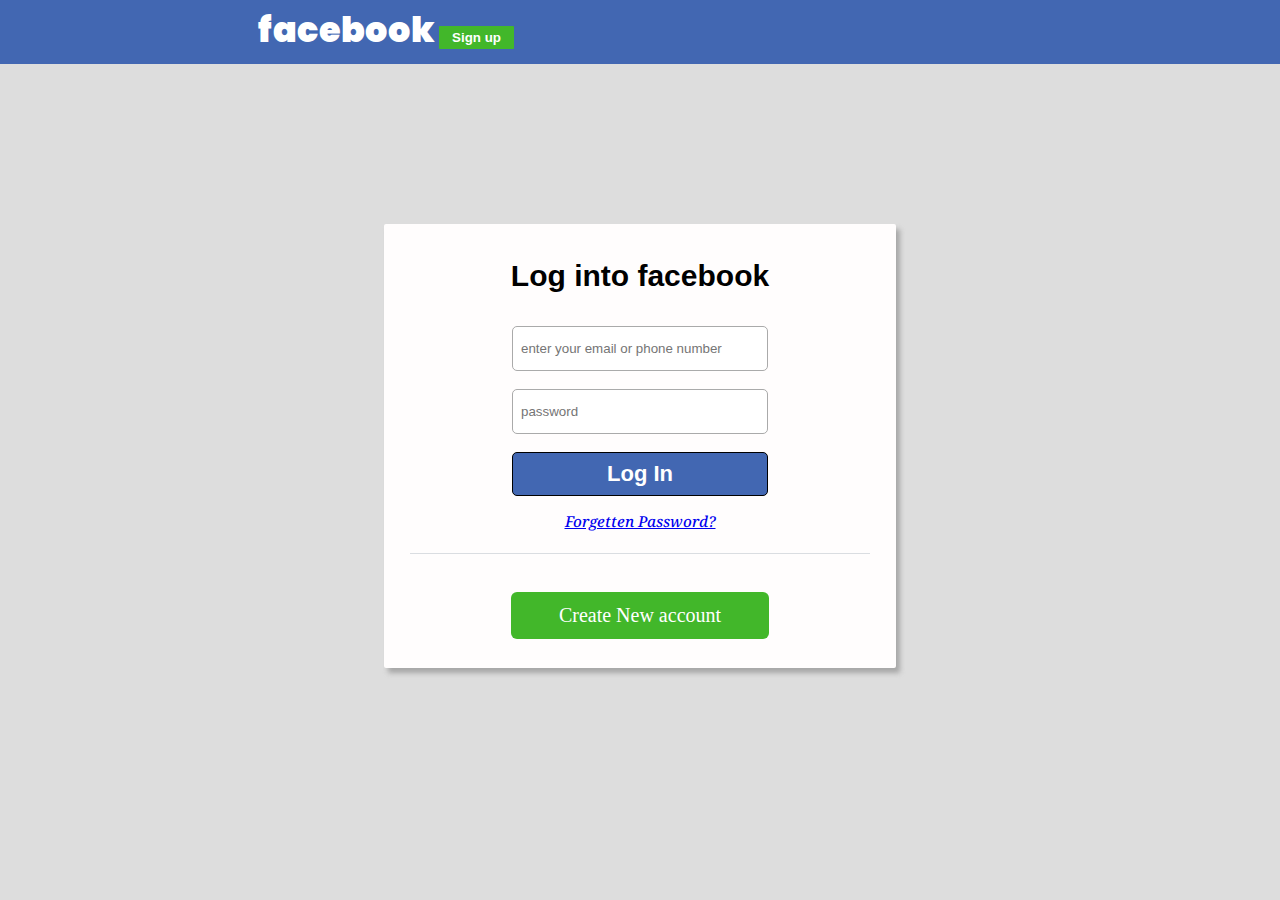
==== login.html @ 6449ea6c "facebook login page create-1" ====
<!DOCTYPE html>
<html lang="en">
<head>
   <meta charset="UTF-8">
   <meta http-equiv="X-UA-Compatible" content="IE=edge">
   <meta name="viewport" content="width=device-width, initial-scale=1.0">
   <title>facebook login page</title>
      <style>
      @import url('https://fonts.googleapis.com/css2?family=Hachi+Maru+Pop&family=Noto+Serif:ital@1&family=Poppins&display=swap');
      </style>
   <link rel="stylesheet" href="style.css">
</head>
   <body id="body">
   
      <div class="header">
         <div class="fb-logo">
            facebook
         </div>
         <button class="signup">Sign up</button>
      </div>
      <form action="#" method="GET">
         <div class="midle">  
            <h3>Log into facebook</h3>
            <br>
            <input class="input2" type="text" name="email" placeholder="enter your email or phone number" required/>
            <br><br>
            <input class="input2" type="password" name="password" placeholder="password" required/>
            <br><br>
            <input class="submitbuttton" type="submit" name="submit" value="Log In">
            <a href="#"><h4>Forgetten Password?</h4></a>
            <div class="hrline"></div>
            <br>
            <div class="new-account-div"><a class="new-account" href="#">Create New account</a></div>
         </div>
      </form>
   </body>
</html>
---- style.css ----
#body{
   background-color: rgb(221, 221, 221);
   margin: 0px;
   padding: 0px;
}

.header{
   background-color: #4267B2;
   padding: 8px;
   margin-top: -20px;
   
    
}

.fb-logo{
   font-size: 35px;
   font-family: 'Hachi Maru Pop', cursive;
   font-family: 'Noto Serif', serif;
   font-family: 'Poppins', sans-serif;

   font-style: initial;
   display: inline-block;
   color: white;
   font-weight: 850;
   margin-left: 250px;
   margin-top: 15px;
  
}

.signup{
   width: 75px;
   box-shadow: 2px;
   background-color: #42b72a;
   color: white;
   font-weight: 700;
   padding: 4px 0px;
   outline: none;
   border: none;
   border-radius: 1px;
}

h3{
   padding-top: 35px; font-family: arial; font-weight: 700; font-size: 30px; margin-bottom: 15px;
}

.midle{
   height: 444px;
   width: 40%;
   margin: 160px auto;
   background-color: rgb(255, 253, 253);
   align-items: center;
   justify-content: center;
   text-align: center;
   box-shadow: 4px 5px 5px 0px rgba(136,136,136,0.64);
   border-radius: 2px;
}

.input2{
   width:50%;
   border: 1px solid #aaa;
   border-radius:5px ;
   outline: none;
   box-sizing: border-box;
   padding: 14px 20px;
   padding-left: 8px;
   transition:0.4s;
}

.input2:focus{
   border-color: dodgerblue;
   box-shadow: 0 0 4px 0 dodgerblue;
}
.submitbuttton{
   background-color: #4267B2;
   padding:8px;
   font-size: 22px;
   width: 50%;
   outline: none;
   border: 0.5px solid black;
   border-radius: 5px;
   color: white;
   font-weight: 800;
}
.submitbuttton:hover{
   background-color: #517ed8;
   color: black;
   border: none;
   border-bottom: 4px solid rgb(245, 85, 85);
   transition: 0.9s;
   transform: scale(1.04);
}

a h4 {
   font-weight: 500;
   font-style: italic;
   font-family: 'Noto Serif', serif;
   font-size: 15px;
   margin-top: 15px;
}

.hrline{
   width: 90%;
   height: 2px;
   border-bottom: 1.8px solid #dadde1;
   margin: 20px auto;
}

.new-account-div{
   display:inline-block;
}

.new-account{
   text-decoration: none;
   color: white;
   background-color:#42b72a;
   font-family: inherit;
   
   border: none;
   border-radius: 6px;
   font-size: 20px;
   
   padding: 12px 48px;
   /* margin:8px; */
   display: block;

}

.new-account:hover{
   background-color: #44d826;
   transition: 0.4s;
}
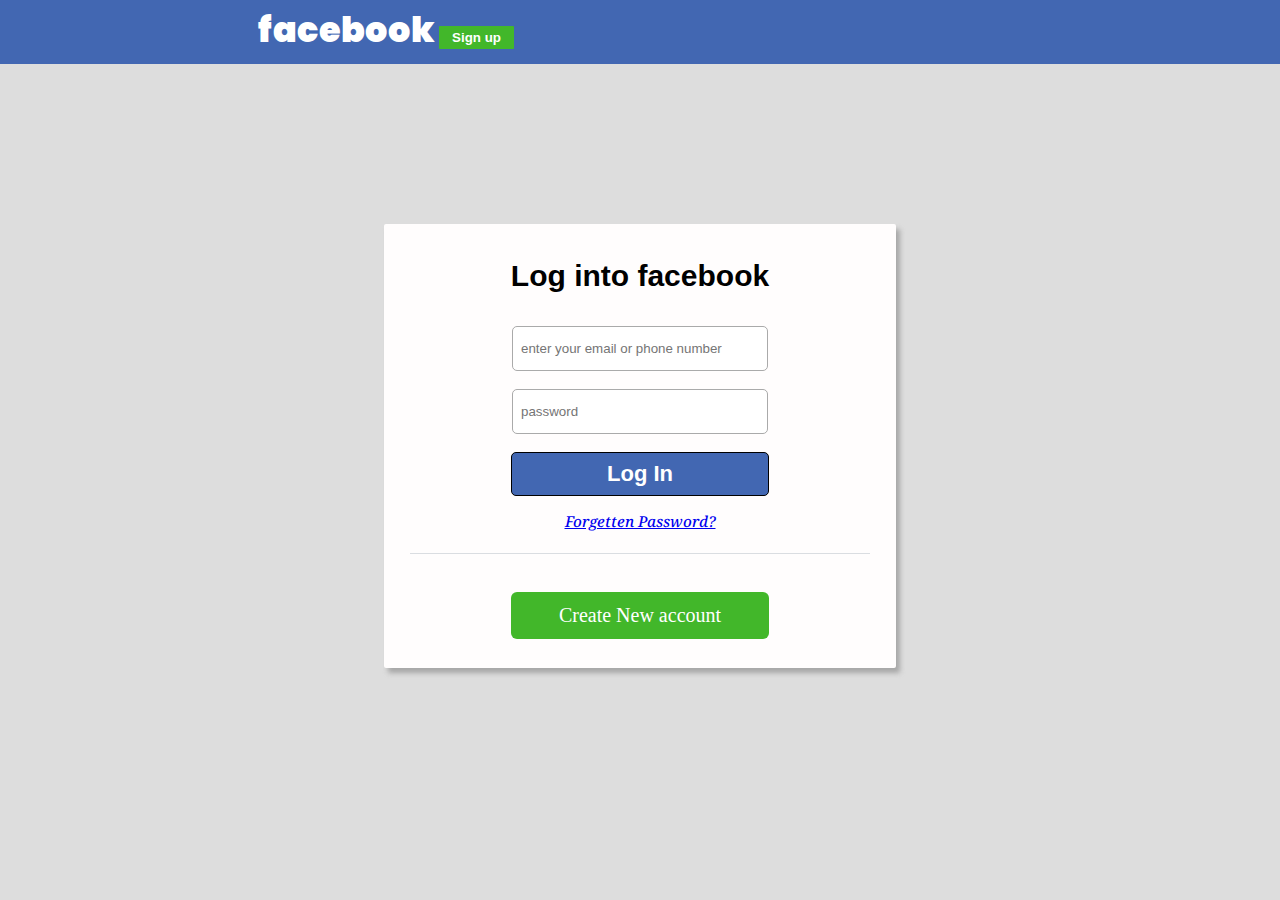
==== commit dafe4f79: "profile log in with php" ====
--- a/login.html
+++ b/login.html
@@ -18,7 +18,7 @@
          </div>
          <button class="signup">Sign up</button>
       </div>
-      <form action="#" method="GET">
+      <form action="#" method="GET" style="display:block;">
          <div class="midle">  
             <h3>Log into facebook</h3>
             <br>
@@ -26,7 +26,11 @@
             <br><br>
             <input class="input2" type="password" name="password" placeholder="password" required/>
             <br><br>
-            <input class="submitbuttton" type="submit" name="submit" value="Log In">
+
+            <div class="submitbuttton">
+               <a href="https://www.facebook.com/profile.php" target="_blank" style="text-decoration: none;color: white;">Log In</a>
+            </div>
+            
             <a href="#"><h4>Forgetten Password?</h4></a>
             <div class="hrline"></div>
             <br>
@@ -34,4 +38,7 @@
          </div>
       </form>
    </body>
-</html>+</html>
+
+
+<!-- <input class="submitbuttton" type="submit" name="submit" value="Log In"> -->--- a/style.css
+++ b/style.css
@@ -72,9 +72,11 @@
 }
 .submitbuttton{
    background-color: #4267B2;
-   padding:8px;
+   padding:8px 0px;
    font-size: 22px;
+   font-family: arial;
    width: 50%;
+   margin: 0px auto;
    outline: none;
    border: 0.5px solid black;
    border-radius: 5px;
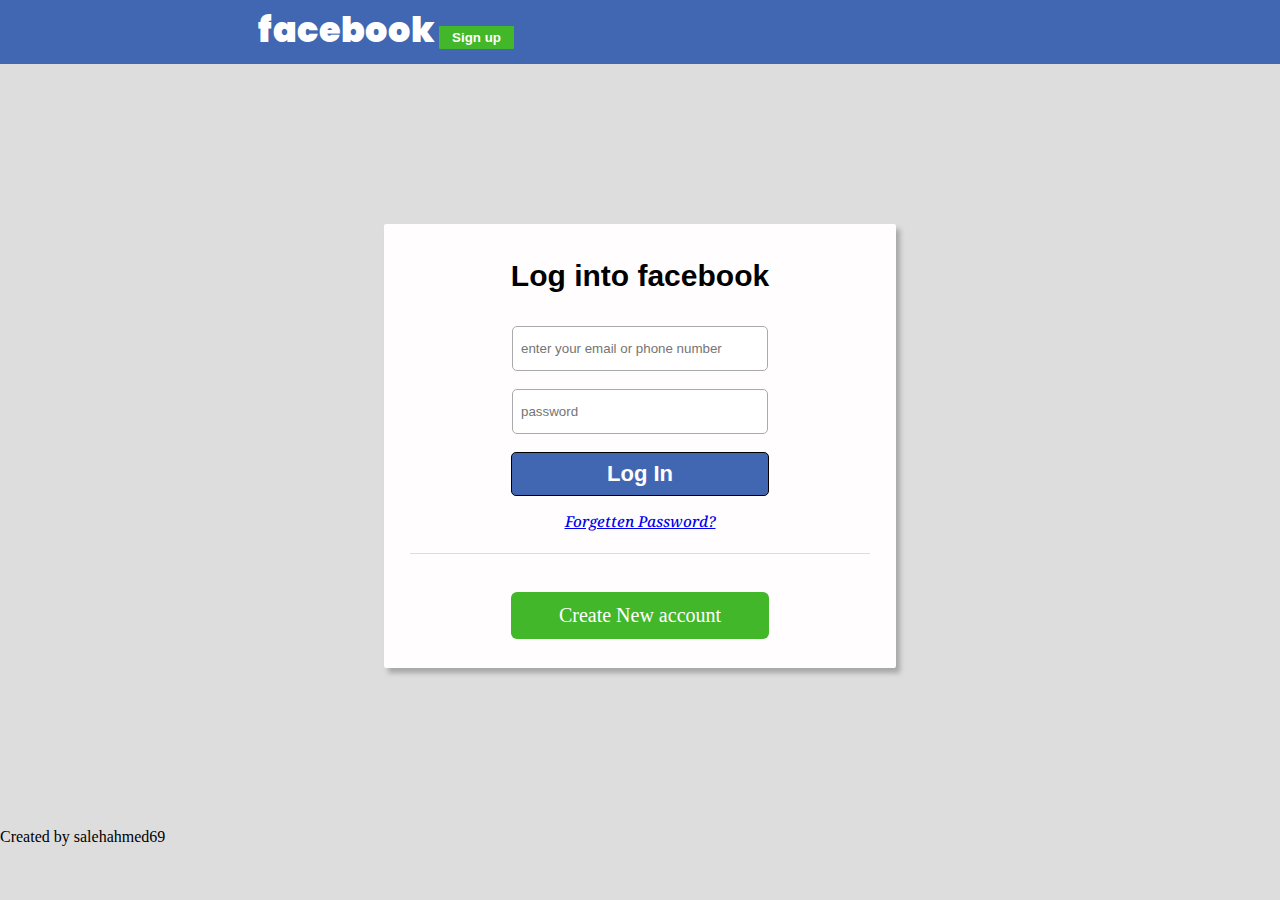
==== commit a7cab6ff: "mobile resposive" ====
--- a/login.html
+++ b/login.html
@@ -9,14 +9,17 @@
       @import url('https://fonts.googleapis.com/css2?family=Hachi+Maru+Pop&family=Noto+Serif:ital@1&family=Poppins&display=swap');
       </style>
    <link rel="stylesheet" href="style.css">
+   <link rel="stylesheet" media="screen and (max-width: 480px)" href="./css/mobile.css">
+
 </head>
-   <body id="body">
-   
+   <body id="body">  
       <div class="header">
-         <div class="fb-logo">
-            facebook
+         <div class="test">
+            <div class="fb-logo">
+               facebook
+            </div>
+            <button class="signup">Sign up</button>
          </div>
-         <button class="signup">Sign up</button>
       </div>
       <form action="#" method="GET" style="display:block;">
          <div class="midle">  
@@ -30,13 +33,14 @@
             <div class="submitbuttton">
                <a href="https://www.facebook.com/profile.php" target="_blank" style="text-decoration: none;color: white;">Log In</a>
             </div>
-            
+      
             <a href="#"><h4>Forgetten Password?</h4></a>
             <div class="hrline"></div>
             <br>
             <div class="new-account-div"><a class="new-account" href="#">Create New account</a></div>
          </div>
       </form>
+      <footer class="foter">Created by salehahmed69</footer>
    </body>
 </html>
 
--- a/css/mobile.css
+++ b/css/mobile.css
@@ -0,0 +1,144 @@
+#body{
+   background-color: rgba(241, 244, 252, 0.938);
+   margin: 0px;
+   padding: 0px;
+}
+
+.header{
+   background-color: #377affbb;
+   color: rgb(0, 0, 0);
+   padding: 8px;
+   margin-top: -5px;
+   display:block;
+   position: relative;   
+}
+
+.fb-logo{
+   font-size: 28px;
+   font-family: 'Poppins', sans-serif;
+   font-style: initial;
+   color: rgb(0, 0, 0);
+   font-weight: 900;
+   width: 100%;
+   margin:0px auto;
+   text-align: center;
+}
+
+.signup{
+   /* width: 75px;
+   box-shadow: 2px;
+   background-color: #42b72a;
+   color: white;
+   font-weight: 700;
+   padding: 4px 0px;
+   outline: none;
+   border: none;
+   border-radius: 1px; */
+   display: none;
+}
+
+.midle{
+   width: 80%;
+   height: 444px;
+   margin: 40px auto;
+   border-radius: 5px;
+   text-align: center;
+   background-color: rgb(255, 253, 253);
+   box-shadow: 4px 5px 5px 0px rgba(136,136,136,0.64); 
+}
+
+h3{
+   font-size: 25px;
+   font-weight: 700;
+   padding-top: 32px; 
+   font-family: arial; 
+   margin-bottom: 11px;
+}
+
+.input2{
+   width:85%;
+   border: 1px solid #aaa;
+   border-radius:5px ;
+   outline: none;
+   box-sizing: border-box;
+   padding: 14px 20px;
+   padding-left: 8px;
+   transition:0.4s;
+}
+
+.input2:focus{
+   border-color: dodgerblue;
+   box-shadow: 0 0 4px 0 dodgerblue;
+}
+
+.submitbuttton{
+   width: 30%;
+   outline: none; 
+   color: white;
+   padding:8px 0px;
+   font-size: 22px;
+   font-weight: 850;
+   margin: 0px auto; 
+   font-family: arial;
+   border-radius: 5px;
+   background-color: #414650e5;
+   border: 0.5px solid rgb(0, 0, 0);   
+}
+/* .submitbuttton:hover{
+   background-color: #517ed8;
+   color: black;
+   border: none;
+   border-bottom: 4px solid rgb(245, 85, 85);
+   transition: 0.9s;
+   transform: scale(1.04);
+} */
+
+a h4 {
+   font-weight: 400;
+   font-style: italic;
+   font-family: 'Noto Serif', serif;
+   font-size: 12px;
+   margin-top: 15px;
+}
+
+.hrline{
+   width: 90%;
+   height: 2px;
+   margin: 20px auto;
+   border-bottom: 1.8px solid #dadde1;
+}
+
+.new-account-div{
+   display:inline-block;
+}
+
+.new-account{
+   border: none;
+   display: block;
+   color: rgb(0, 0, 0);
+   font-size: 20px;
+   font-weight: 150;
+   border-radius: 6px;
+   padding: 12px 44px;
+   font-family: inherit;
+   text-decoration: none;
+   background-color:#2ecc0e;
+   /* margin:8px; */
+   
+    
+
+}
+
+.new-account:hover{
+   background-color: #44d826;
+   transition: 0.4s;
+}
+
+.foter{
+   visibility: visible;
+   text-align: right;
+   font-size: 13px;
+   margin: 0 25px 10px 0 ;
+}
+
+
